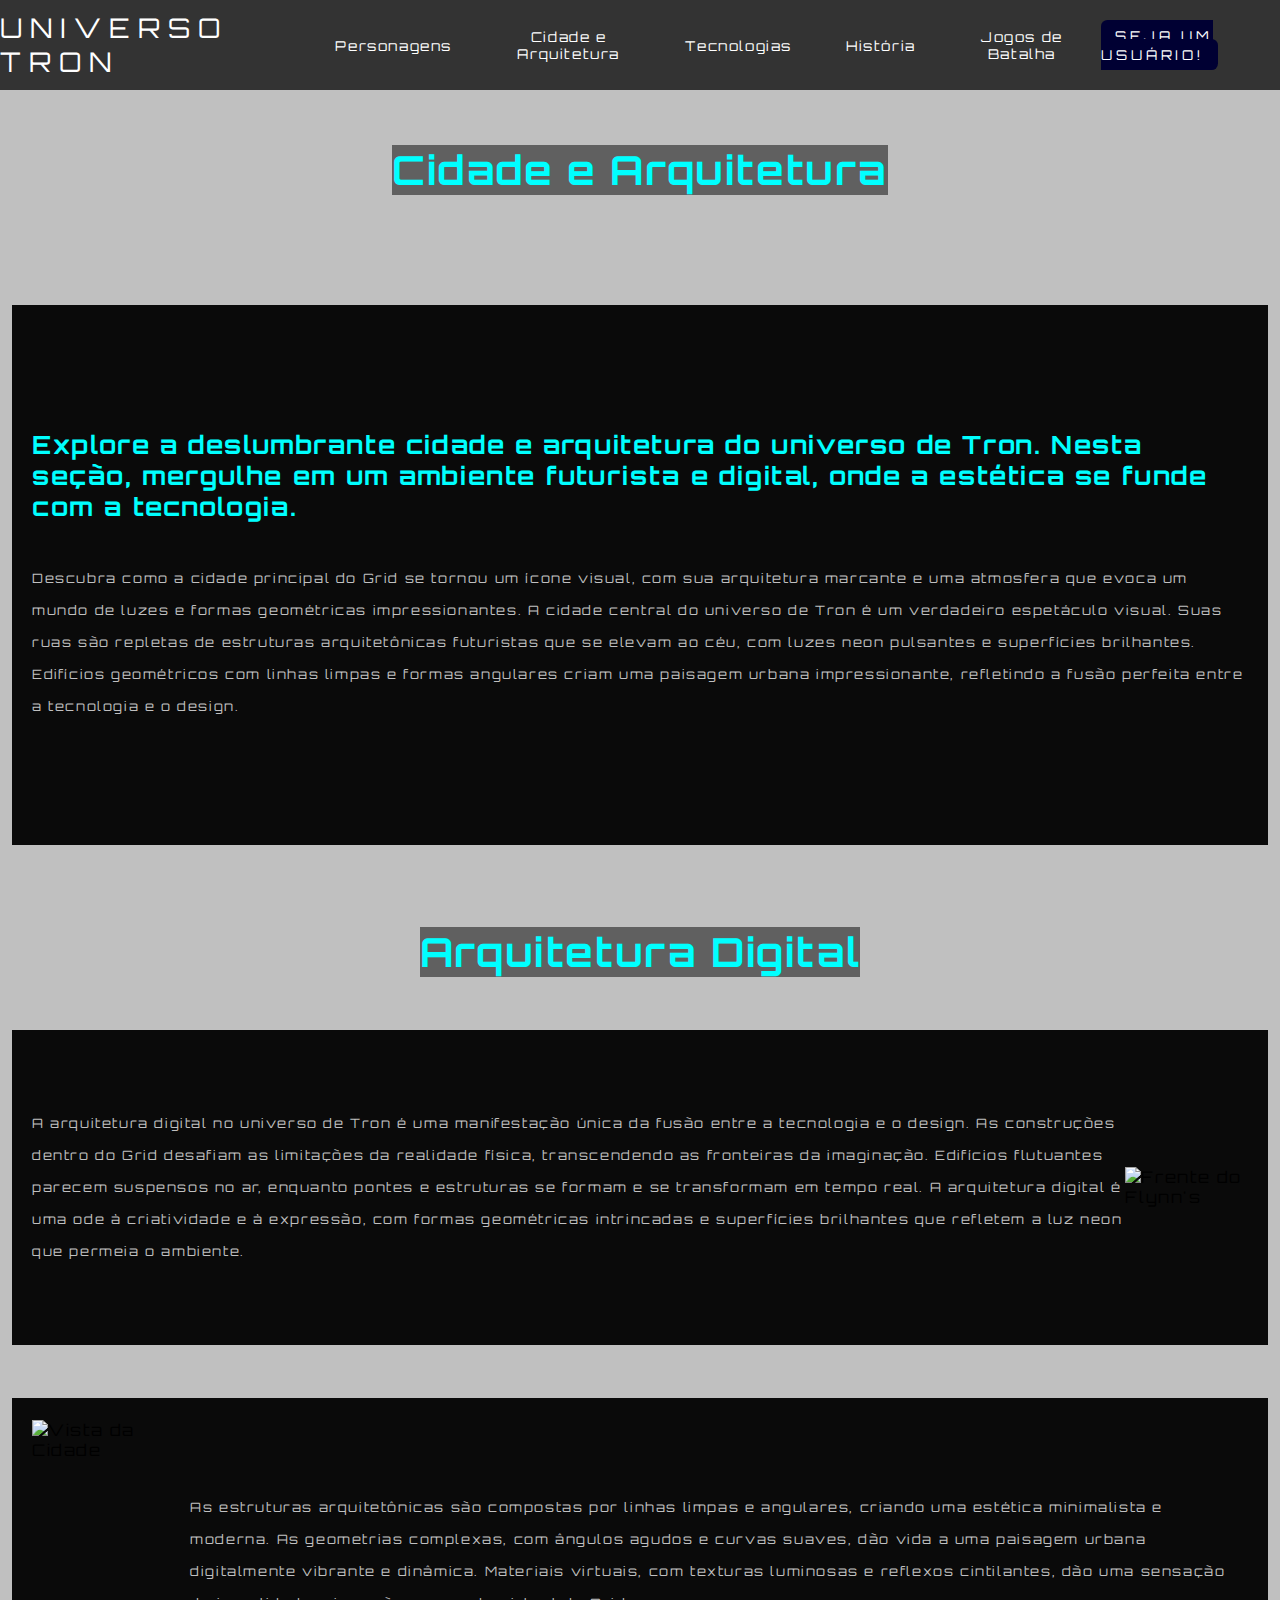
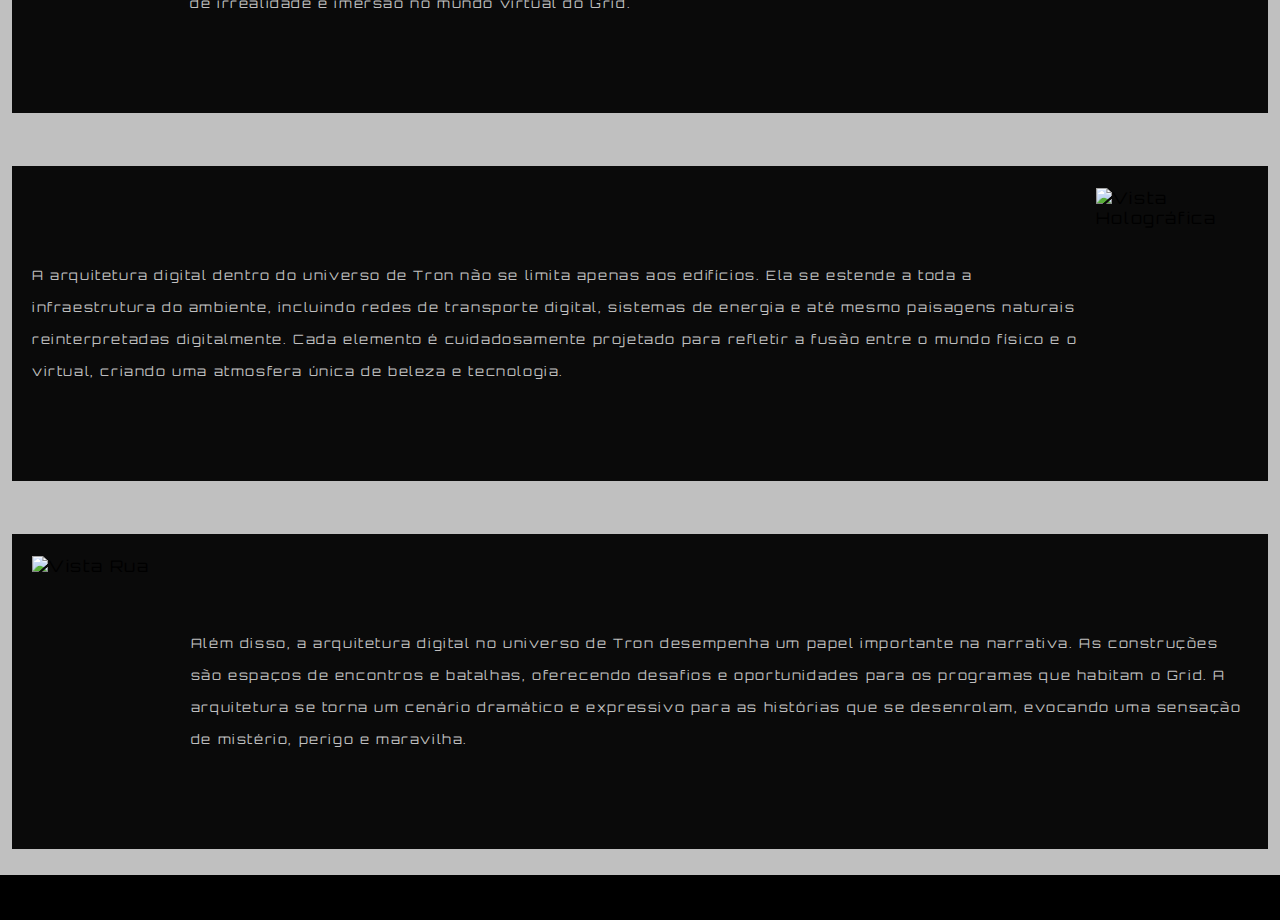
==== pages/arquitetura.html @ c7649b09 "Update until Architecture" ====
<!DOCTYPE html>
<html>
<head>
  <link rel="stylesheet" type="text/css" href="../css/style.css">
  <link rel="preconnect" href="https://fonts.gstatic.com" crossorigin>
  <link href="https://fonts.googleapis.com/css2?family=Orbitron&display=swap" rel="stylesheet">
  <meta name="viewport" content="width=device-width, initial-scale=1.0">
</head>
<body>
  <nav>
    <a id="TRON-LOGO" href="../index.html">Universo Tron</a>
    <div id="resp-nav-menu">Menu</div>
    <ul class="nav-menu">
      <li class="dropdown"><a href="./personagens.html" class="dropbtn">Personagens</a></li>
      <li class="dropdown"><a href="./arquitetura.html" class="dropbtn">Cidade e Arquitetura</a></li>
      <li class="dropdown"><a href="./tecnologias.html" class="dropbtn">Tecnologias</a></li>
      <li class="dropdown"><a href="./historia.html" class="dropbtn">História</a></li>
      <li class="dropdown"><a href="./jogos.html" class="dropbtn">Jogos de Batalha</a></li>
      <li><a href="./junte-se.html" id="donate">Seja um Usuário!</a></li>
    </ul>
  </nav>
  <main id="arquitetura">
    <section id="introducao">
      <div><h1><span>Cidade e Arquitetura</span></h1></div>
      <div class="cont">
        <div class="text">
          <h2>Explore a deslumbrante cidade e arquitetura do universo de Tron. Nesta seção, 
            mergulhe em um ambiente futurista e digital, onde a estética se funde com a 
            tecnologia.</h2><br><br>
          <p>Descubra como a cidade principal do Grid se tornou um ícone visual, 
            com sua arquitetura marcante e uma atmosfera que evoca um mundo de luzes e formas 
            geométricas impressionantes.
            A cidade central do universo de Tron é um verdadeiro espetáculo visual. Suas ruas 
            são repletas de estruturas arquitetônicas futuristas que se elevam ao céu, com 
            luzes neon pulsantes e superfícies brilhantes. Edifícios geométricos com linhas 
            limpas e formas angulares criam uma paisagem urbana impressionante, refletindo a 
            fusão perfeita entre a tecnologia e o design.
          </p>
        </div>
      </div>
    </section>
    <section id="digital">
      <div><h1><span>Arquitetura Digital</span></h1></div>
      <div class="cont" id="reverse">
        <img src="https://static.wikia.nocookie.net/tron/images/1/16/Streets_of_Tron_City.png/revision/latest?cb=20230128020224" alt="Frente do Flynn's" style="width: 40vw; height: auto;">
        <div class="text">
          <p>A arquitetura digital no universo de Tron é uma manifestação única da fusão entre 
            a tecnologia e o design. As construções dentro do Grid desafiam as limitações da 
            realidade física, transcendendo as fronteiras da imaginação. Edifícios flutuantes 
            parecem suspensos no ar, enquanto pontes e estruturas se formam e se transformam em 
            tempo real. A arquitetura digital é uma ode à criatividade e à expressão, com formas 
            geométricas intrincadas e superfícies brilhantes que refletem a luz neon que permeia 
            o ambiente.
          </p>
        </div>
      </div>
      <div class="cont">
        <img src="https://static.wikia.nocookie.net/tron/images/f/fc/Tron_looks_down_on_Tron_City.png/revision/latest/scale-to-width-down/1366?cb=20230224183843" alt="Vista da Cidade" style="width: 40vw;height: 30vh;">
        <div class="text">
          <p>As estruturas arquitetônicas são compostas por linhas limpas e angulares, criando uma 
            estética minimalista e moderna. As geometrias complexas, com ângulos agudos e curvas 
            suaves, dão vida a uma paisagem urbana digitalmente vibrante e dinâmica. Materiais 
            virtuais, com texturas luminosas e reflexos cintilantes, dão uma sensação de irrealidade 
            e imersão no mundo virtual do Grid.
          </p>
        </div>
      </div>
      <div class="cont" id="reverse">
        <img src="https://t4.ftcdn.net/jpg/02/03/35/65/360_F_203356567_B7mIqT64y9Ivn5VC3LTG1CAzFHPSamWc.jpg" alt="Vista Holográfica" style="width: 40vw; height: 30vh;">
        <div class="text">
          <p>A arquitetura digital dentro do universo de Tron não se limita apenas aos edifícios. 
            Ela se estende a toda a infraestrutura do ambiente, incluindo redes de transporte digital, 
            sistemas de energia e até mesmo paisagens naturais reinterpretadas digitalmente. Cada 
            elemento é cuidadosamente projetado para refletir a fusão entre o mundo físico e o virtual, 
            criando uma atmosfera única de beleza e tecnologia.
          </p>
        </div>
      </div>
      <div class="cont">
        <img src="https://cdnb.artstation.com/p/assets/images/images/042/112/207/large/charles-asseraf-final-tron.jpg?1633606635" alt="Vista Rua" style="width: 40vw; height: 30vh;">
        <div class="text">
          <p>Além disso, a arquitetura digital no universo de Tron desempenha um papel importante na narrativa. 
            As construções são espaços de encontros e batalhas, oferecendo desafios e oportunidades para os 
            programas que habitam o Grid. A arquitetura se torna um cenário dramático e expressivo para as 
            histórias que se desenrolam, evocando uma sensação de mistério, perigo e maravilha.
          </p>
        </div>
      </div>
    </section>
  </main>
  <footer>
    
  </footer>
<script type="text/javascript" src="./js/navbar.js"></script>
</body>
</html>
---- css/style.css ----
@import url(./navbar.css);
@import url(./home.css);
@import url(./personagens.css);
@import url(./arquitetura.css);
:root {
  --azul-escuro: #125E8A;
  --gradiente1: rgb(0, 0, 0, 0.25);
  --gradiente2: rgb(0,0,0,0);
}
* {
  margin: 0;
  padding: 0;
}
main {
  margin: 0; 
  background-color: #c0c0c0;
}
#reverse{flex-direction: row-reverse;}
.cont{
  display: flex;
  justify-content: space-around;
  align-self: center;
  align-items: center;
  background-image: linear-gradient(--gradiente1,--gradiente2);
  background-color: rgb(0, 0, 0, 0.9);
  width: 95vw;
  height: 60vh;
  padding: 0 20px;
}
h1{font-size: 40px; color: #00ffff;}
h2{font-size: 25px; color: #00ffff;}
h3{color: #00ffff;}
p {
  font-weight: 400;
  font-size: small;
  line-height: 32px;
  color: #c0c0c0;
}
body{
  overflow-x: hidden;
  font-family: 'Orbitron', sans-serif;
  letter-spacing: 0.1rem;
}
footer{
  height: 5vh;
  background-color: #000000;
}
@media (max-width: 906px) {
  div.cont, .cont, #reverse{flex-direction: column;}
  img{align-self: center;}
}
.cont img {height: 40vh;}
/* Largura da barra de rolagem */
::-webkit-scrollbar {
  width: 0px;
}
span{background-color: rgb(0, 0, 0, 0.5);}
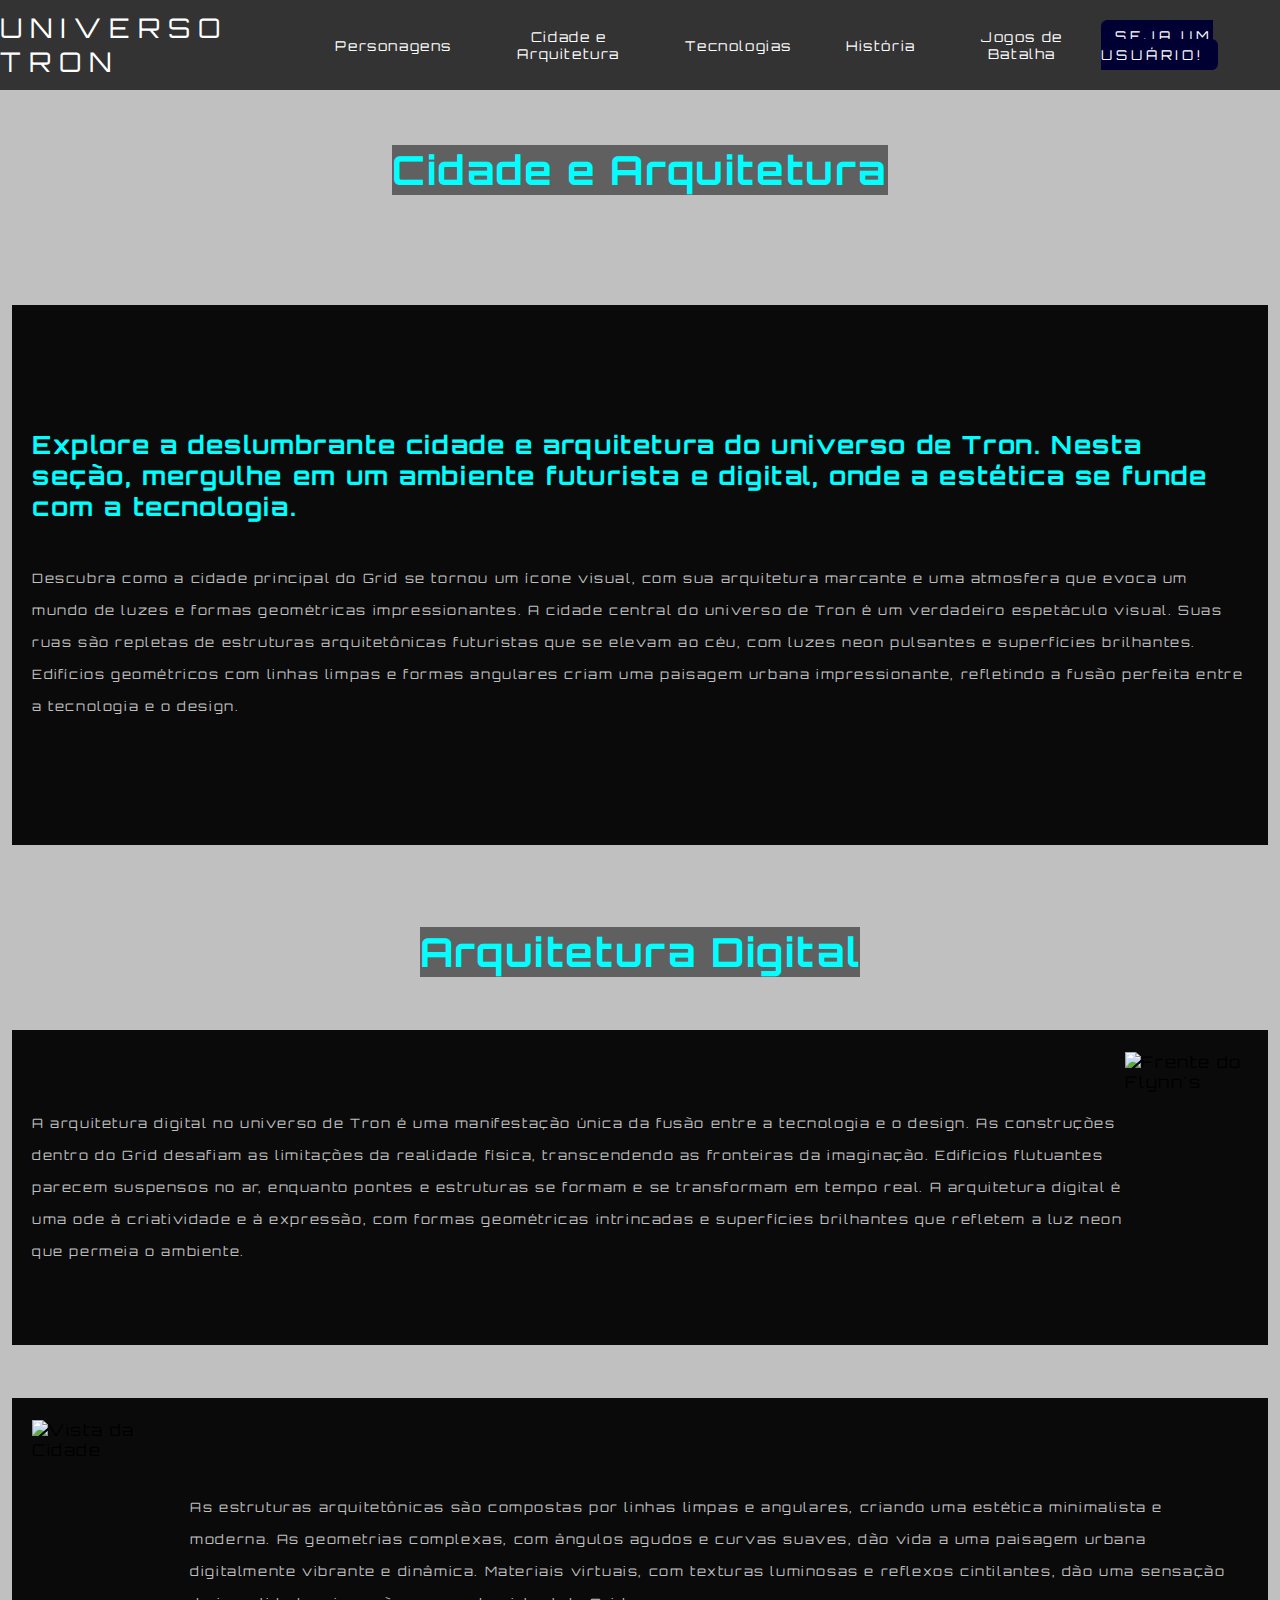
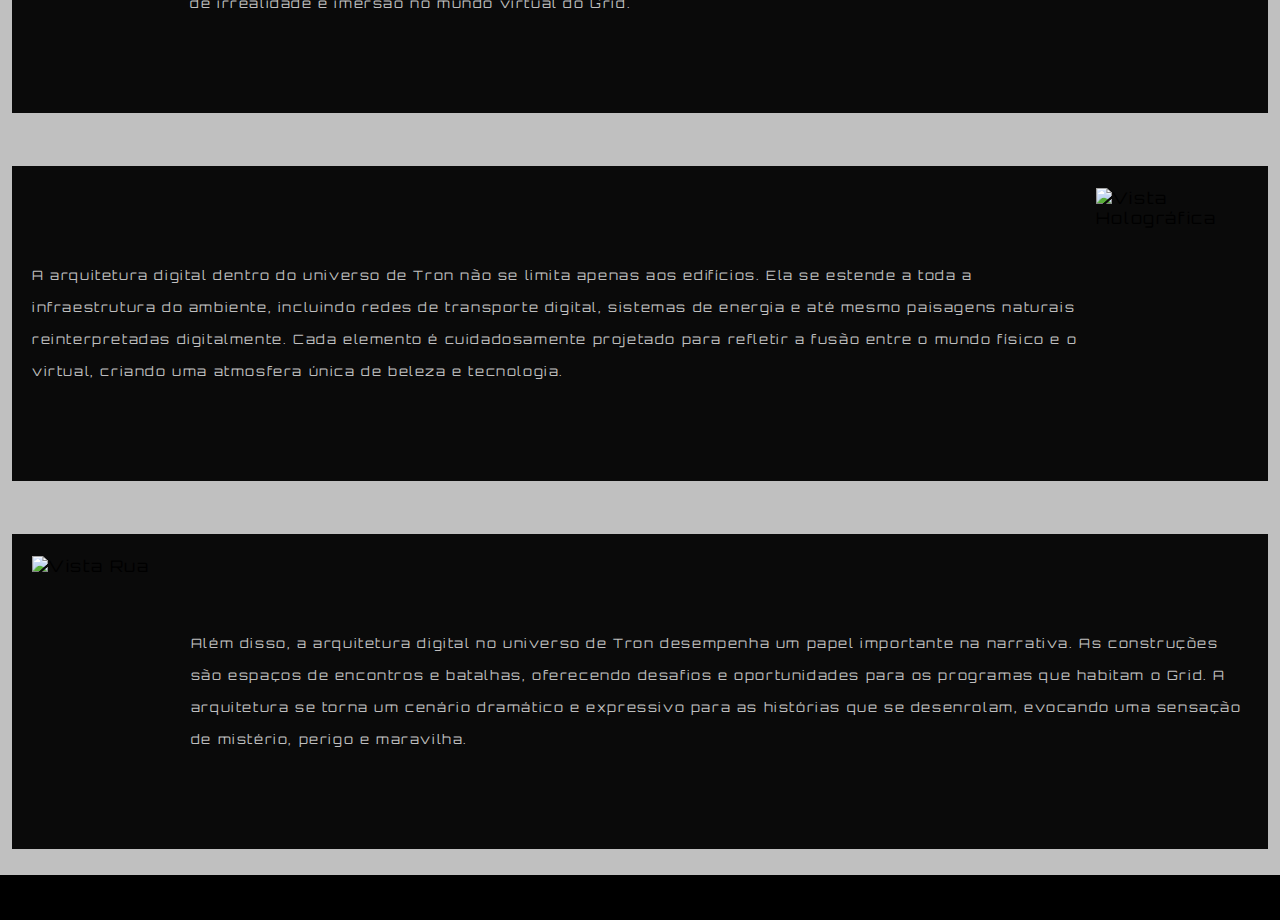
==== commit 18cbcca6: "Correction Images" ====
--- a/pages/arquitetura.html
+++ b/pages/arquitetura.html
@@ -42,7 +42,7 @@
     <section id="digital">
       <div><h1><span>Arquitetura Digital</span></h1></div>
       <div class="cont" id="reverse">
-        <img src="https://static.wikia.nocookie.net/tron/images/1/16/Streets_of_Tron_City.png/revision/latest?cb=20230128020224" alt="Frente do Flynn's" style="width: 40vw; height: auto;">
+        <img src="https://static.wikia.nocookie.net/tron/images/1/16/Streets_of_Tron_City.png" alt="Frente do Flynn's" style="width: 40vw; height: 30vh;">
         <div class="text">
           <p>A arquitetura digital no universo de Tron é uma manifestação única da fusão entre 
             a tecnologia e o design. As construções dentro do Grid desafiam as limitações da 
@@ -55,7 +55,7 @@
         </div>
       </div>
       <div class="cont">
-        <img src="https://static.wikia.nocookie.net/tron/images/f/fc/Tron_looks_down_on_Tron_City.png/revision/latest/scale-to-width-down/1366?cb=20230224183843" alt="Vista da Cidade" style="width: 40vw;height: 30vh;">
+        <img src="https://static.wikia.nocookie.net/tron/images/f/fc/Tron_looks_down_on_Tron_City.png" alt="Vista da Cidade" style="width: 40vw;height: 30vh;">
         <div class="text">
           <p>As estruturas arquitetônicas são compostas por linhas limpas e angulares, criando uma 
             estética minimalista e moderna. As geometrias complexas, com ângulos agudos e curvas 
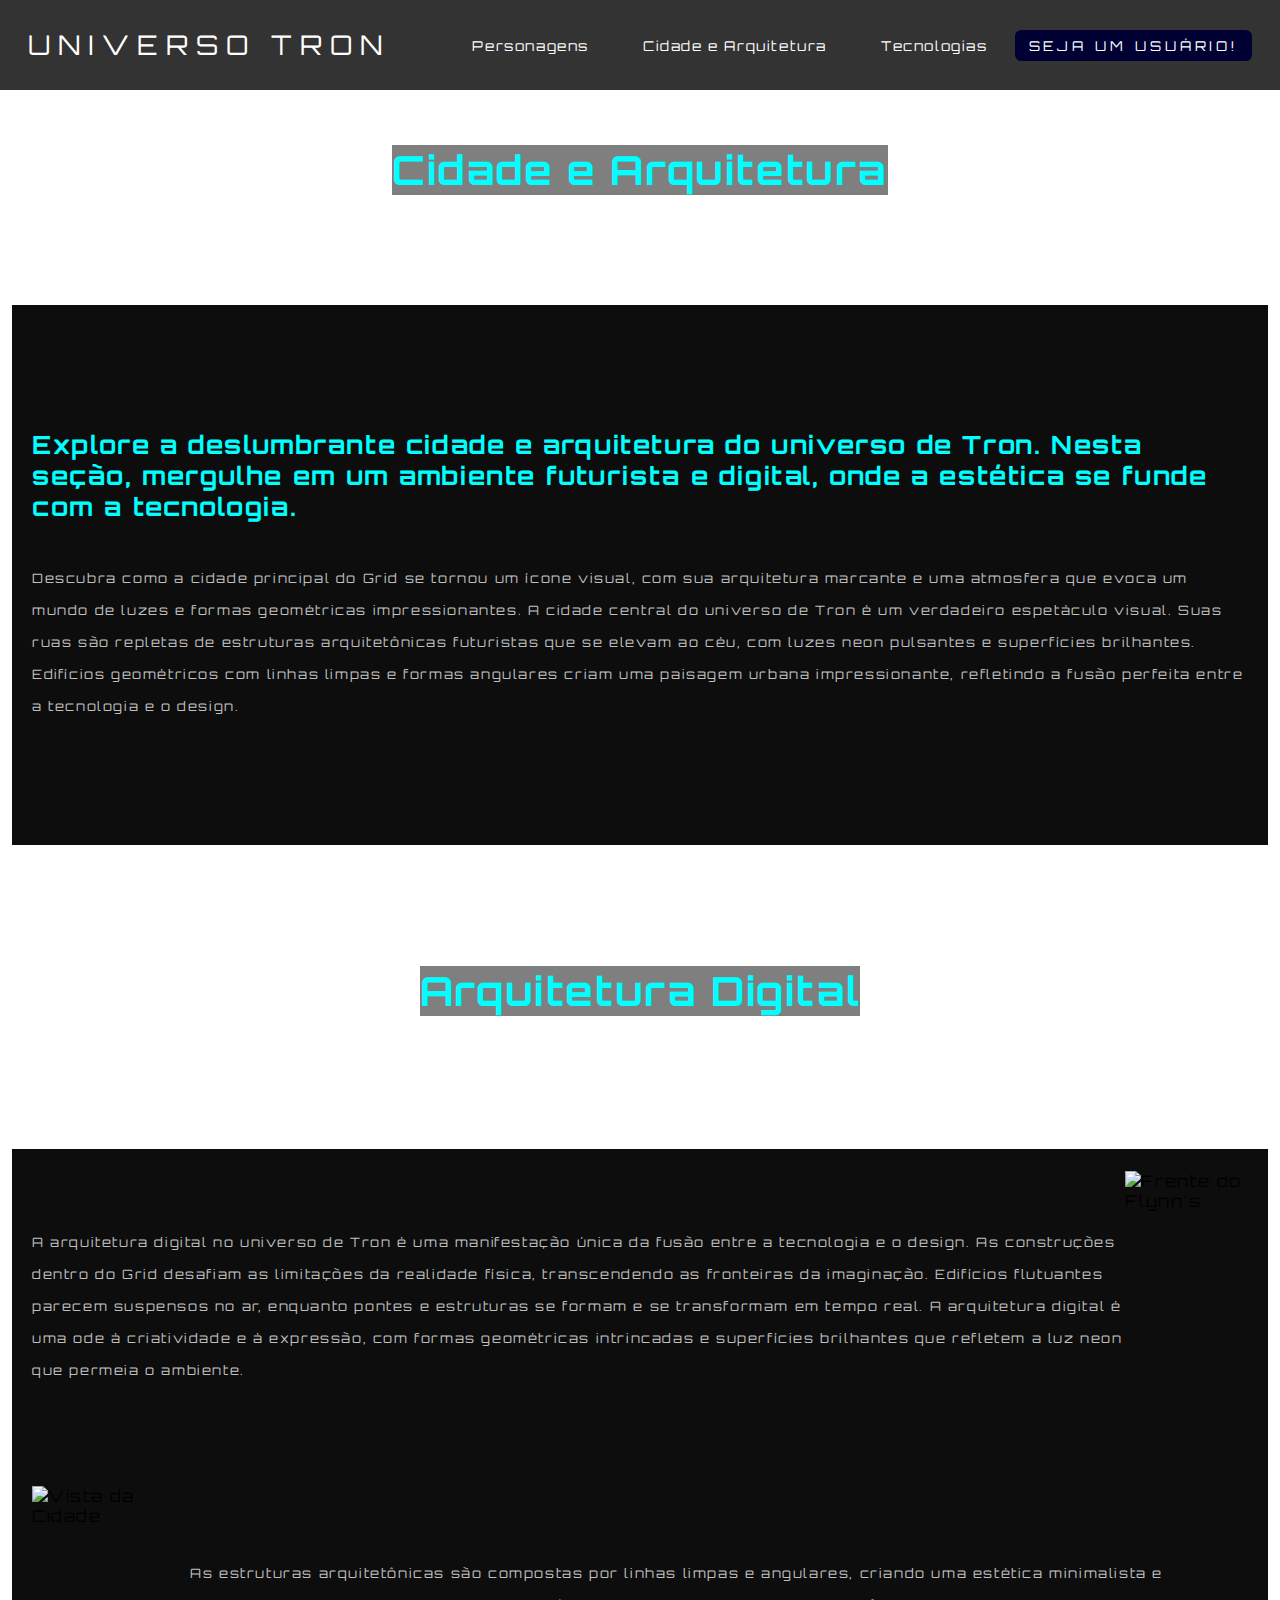
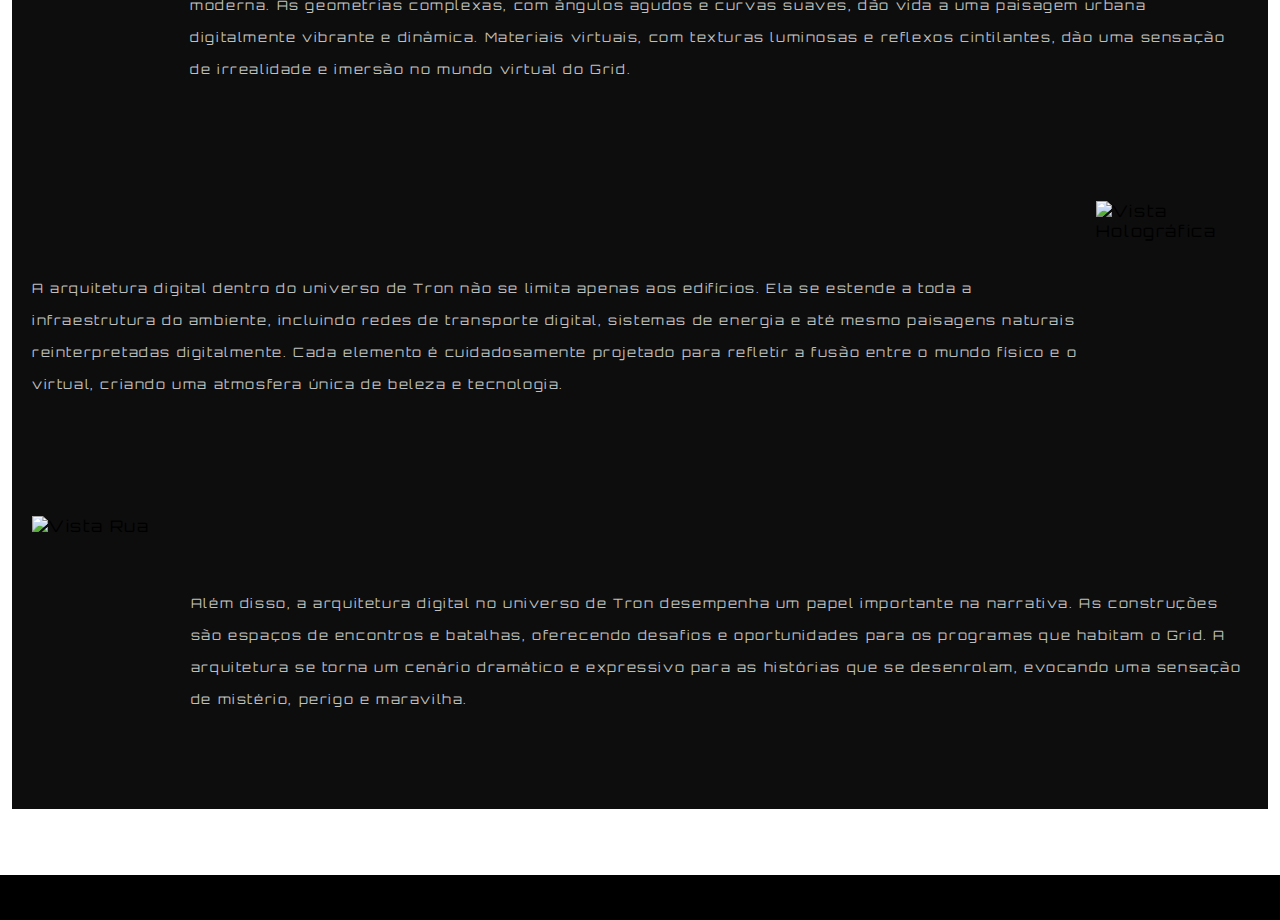
==== commit a4ea6220: "Update 80%" ====
--- a/pages/arquitetura.html
+++ b/pages/arquitetura.html
@@ -14,8 +14,6 @@
       <li class="dropdown"><a href="./personagens.html" class="dropbtn">Personagens</a></li>
       <li class="dropdown"><a href="./arquitetura.html" class="dropbtn">Cidade e Arquitetura</a></li>
       <li class="dropdown"><a href="./tecnologias.html" class="dropbtn">Tecnologias</a></li>
-      <li class="dropdown"><a href="./historia.html" class="dropbtn">História</a></li>
-      <li class="dropdown"><a href="./jogos.html" class="dropbtn">Jogos de Batalha</a></li>
       <li><a href="./junte-se.html" id="donate">Seja um Usuário!</a></li>
     </ul>
   </nav>
@@ -41,49 +39,51 @@
     </section>
     <section id="digital">
       <div><h1><span>Arquitetura Digital</span></h1></div>
-      <div class="cont" id="reverse">
-        <img src="https://static.wikia.nocookie.net/tron/images/1/16/Streets_of_Tron_City.png" alt="Frente do Flynn's" style="width: 40vw; height: 30vh;">
-        <div class="text">
-          <p>A arquitetura digital no universo de Tron é uma manifestação única da fusão entre 
-            a tecnologia e o design. As construções dentro do Grid desafiam as limitações da 
-            realidade física, transcendendo as fronteiras da imaginação. Edifícios flutuantes 
-            parecem suspensos no ar, enquanto pontes e estruturas se formam e se transformam em 
-            tempo real. A arquitetura digital é uma ode à criatividade e à expressão, com formas 
-            geométricas intrincadas e superfícies brilhantes que refletem a luz neon que permeia 
-            o ambiente.
-          </p>
+      <div>
+        <div class="cont" id="reverse">
+          <img src="https://static.wikia.nocookie.net/tron/images/1/16/Streets_of_Tron_City.png" alt="Frente do Flynn's" style="width: 40vw; height: 30vh;">
+          <div class="text">
+            <p>A arquitetura digital no universo de Tron é uma manifestação única da fusão entre 
+              a tecnologia e o design. As construções dentro do Grid desafiam as limitações da 
+              realidade física, transcendendo as fronteiras da imaginação. Edifícios flutuantes 
+              parecem suspensos no ar, enquanto pontes e estruturas se formam e se transformam em 
+              tempo real. A arquitetura digital é uma ode à criatividade e à expressão, com formas 
+              geométricas intrincadas e superfícies brilhantes que refletem a luz neon que permeia 
+              o ambiente.
+            </p>
+          </div>
         </div>
-      </div>
-      <div class="cont">
-        <img src="https://static.wikia.nocookie.net/tron/images/f/fc/Tron_looks_down_on_Tron_City.png" alt="Vista da Cidade" style="width: 40vw;height: 30vh;">
-        <div class="text">
-          <p>As estruturas arquitetônicas são compostas por linhas limpas e angulares, criando uma 
-            estética minimalista e moderna. As geometrias complexas, com ângulos agudos e curvas 
-            suaves, dão vida a uma paisagem urbana digitalmente vibrante e dinâmica. Materiais 
-            virtuais, com texturas luminosas e reflexos cintilantes, dão uma sensação de irrealidade 
-            e imersão no mundo virtual do Grid.
-          </p>
+        <div class="cont">
+          <img src="https://static.wikia.nocookie.net/tron/images/f/fc/Tron_looks_down_on_Tron_City.png" alt="Vista da Cidade" style="width: 40vw;height: 30vh;">
+          <div class="text">
+            <p>As estruturas arquitetônicas são compostas por linhas limpas e angulares, criando uma 
+              estética minimalista e moderna. As geometrias complexas, com ângulos agudos e curvas 
+              suaves, dão vida a uma paisagem urbana digitalmente vibrante e dinâmica. Materiais 
+              virtuais, com texturas luminosas e reflexos cintilantes, dão uma sensação de irrealidade 
+              e imersão no mundo virtual do Grid.
+            </p>
+          </div>
         </div>
-      </div>
-      <div class="cont" id="reverse">
-        <img src="https://t4.ftcdn.net/jpg/02/03/35/65/360_F_203356567_B7mIqT64y9Ivn5VC3LTG1CAzFHPSamWc.jpg" alt="Vista Holográfica" style="width: 40vw; height: 30vh;">
-        <div class="text">
-          <p>A arquitetura digital dentro do universo de Tron não se limita apenas aos edifícios. 
-            Ela se estende a toda a infraestrutura do ambiente, incluindo redes de transporte digital, 
-            sistemas de energia e até mesmo paisagens naturais reinterpretadas digitalmente. Cada 
-            elemento é cuidadosamente projetado para refletir a fusão entre o mundo físico e o virtual, 
-            criando uma atmosfera única de beleza e tecnologia.
-          </p>
+        <div class="cont" id="reverse">
+          <img src="https://t4.ftcdn.net/jpg/02/03/35/65/360_F_203356567_B7mIqT64y9Ivn5VC3LTG1CAzFHPSamWc.jpg" alt="Vista Holográfica" style="width: 40vw; height: 30vh;">
+          <div class="text">
+            <p>A arquitetura digital dentro do universo de Tron não se limita apenas aos edifícios. 
+              Ela se estende a toda a infraestrutura do ambiente, incluindo redes de transporte digital, 
+              sistemas de energia e até mesmo paisagens naturais reinterpretadas digitalmente. Cada 
+              elemento é cuidadosamente projetado para refletir a fusão entre o mundo físico e o virtual, 
+              criando uma atmosfera única de beleza e tecnologia.
+            </p>
+          </div>
         </div>
-      </div>
-      <div class="cont">
-        <img src="https://cdnb.artstation.com/p/assets/images/images/042/112/207/large/charles-asseraf-final-tron.jpg?1633606635" alt="Vista Rua" style="width: 40vw; height: 30vh;">
-        <div class="text">
-          <p>Além disso, a arquitetura digital no universo de Tron desempenha um papel importante na narrativa. 
-            As construções são espaços de encontros e batalhas, oferecendo desafios e oportunidades para os 
-            programas que habitam o Grid. A arquitetura se torna um cenário dramático e expressivo para as 
-            histórias que se desenrolam, evocando uma sensação de mistério, perigo e maravilha.
-          </p>
+        <div class="cont">
+          <img src="https://cdnb.artstation.com/p/assets/images/images/042/112/207/large/charles-asseraf-final-tron.jpg?1633606635" alt="Vista Rua" style="width: 40vw; height: 30vh;">
+          <div class="text">
+            <p>Além disso, a arquitetura digital no universo de Tron desempenha um papel importante na narrativa. 
+              As construções são espaços de encontros e batalhas, oferecendo desafios e oportunidades para os 
+              programas que habitam o Grid. A arquitetura se torna um cenário dramático e expressivo para as 
+              histórias que se desenrolam, evocando uma sensação de mistério, perigo e maravilha.
+            </p>
+          </div>
         </div>
       </div>
     </section>
@@ -91,6 +91,5 @@
   <footer>
     
   </footer>
-<script type="text/javascript" src="./js/navbar.js"></script>
 </body>
 </html>
--- a/css/style.css
+++ b/css/style.css
@@ -2,56 +2,61 @@
 @import url(./home.css);
 @import url(./personagens.css);
 @import url(./arquitetura.css);
+@import url(./tecnologias.css);
+@import url(./junte-se.css);
+
 :root {
   --azul-escuro: #125E8A;
-  --gradiente1: rgb(0, 0, 0, 0.25);
-  --gradiente2: rgb(0,0,0,0);
 }
+
 * {
   margin: 0;
   padding: 0;
 }
-main {
-  margin: 0; 
-  background-color: #c0c0c0;
+
+body{
+  overflow-x: hidden;
+  font-family: 'Orbitron', sans-serif;
+  letter-spacing: 0.1rem;
 }
-#reverse{flex-direction: row-reverse;}
+
+footer{
+  height: 5vh;
+  background-color: #000000;
+}
+
 .cont{
   display: flex;
   justify-content: space-around;
   align-self: center;
   align-items: center;
-  background-image: linear-gradient(--gradiente1,--gradiente2);
   background-color: rgb(0, 0, 0, 0.9);
   width: 95vw;
   height: 60vh;
   padding: 0 20px;
 }
+
+#reverse{flex-direction: row-reverse;}
+
 h1{font-size: 40px; color: #00ffff;}
+
 h2{font-size: 25px; color: #00ffff;}
+
 h3{color: #00ffff;}
+
 p {
   font-weight: 400;
   font-size: small;
   line-height: 32px;
   color: #c0c0c0;
 }
-body{
-  overflow-x: hidden;
-  font-family: 'Orbitron', sans-serif;
-  letter-spacing: 0.1rem;
-}
-footer{
-  height: 5vh;
-  background-color: #000000;
-}
+
+span{background-color: rgb(0, 0, 0, 0.5);}
+
+::-webkit-scrollbar {width: 0px;}
+
 @media (max-width: 906px) {
   div.cont, .cont, #reverse{flex-direction: column;}
+
   img{align-self: center;}
-}
-.cont img {height: 40vh;}
-/* Largura da barra de rolagem */
-::-webkit-scrollbar {
-  width: 0px;
-}
-span{background-color: rgb(0, 0, 0, 0.5);}+}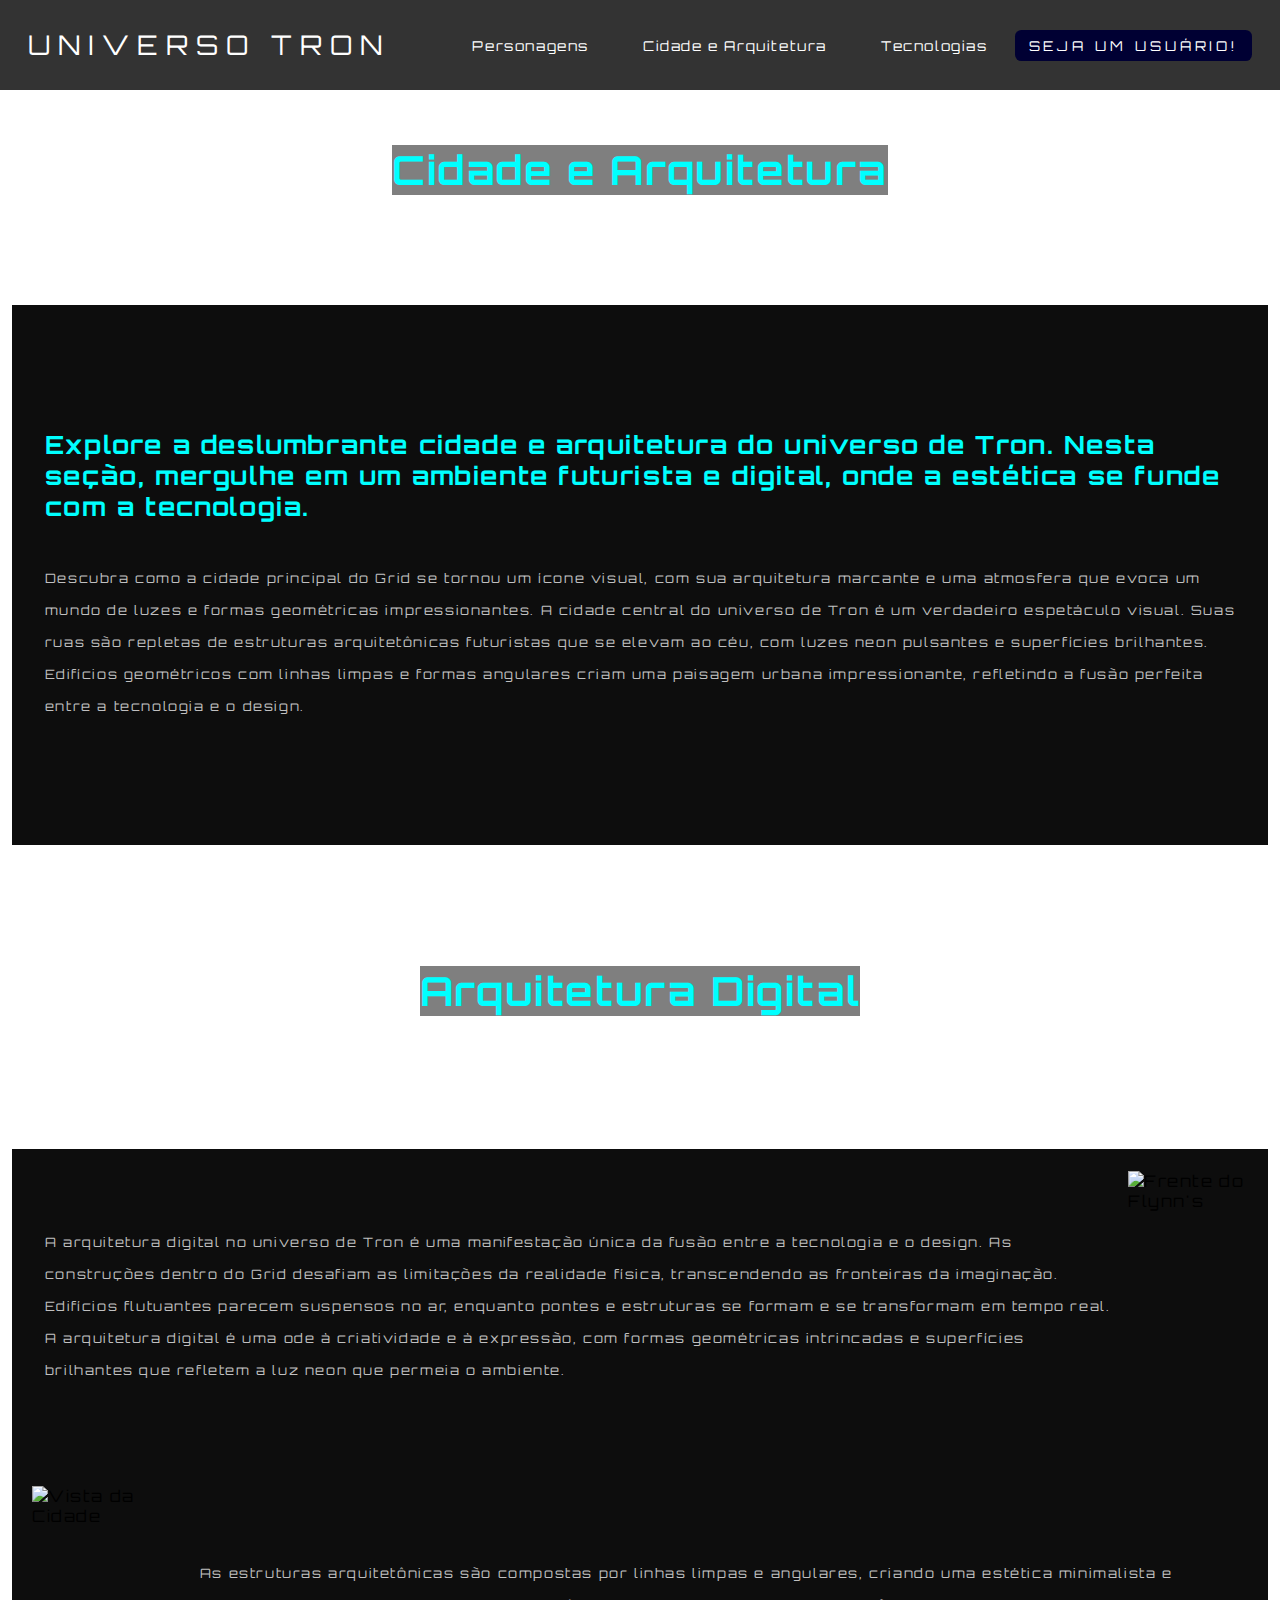
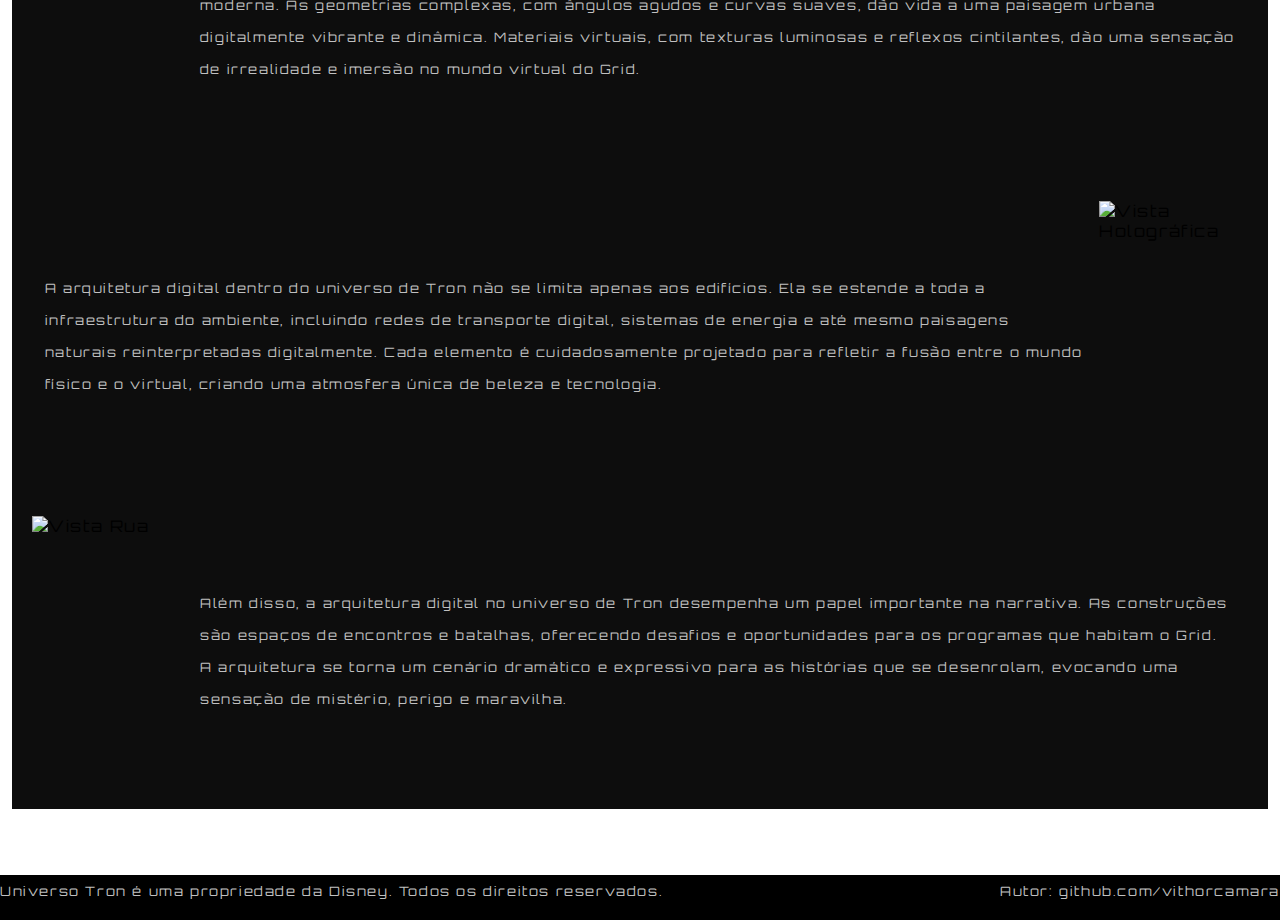
==== commit 543020b1: "Update v1.0" ====
--- a/pages/arquitetura.html
+++ b/pages/arquitetura.html
@@ -89,7 +89,8 @@
     </section>
   </main>
   <footer>
-    
+    <p>Universo Tron é uma propriedade da Disney. Todos os direitos reservados.</p>
+    <p>Autor: github.com/vithorcamara</p>
   </footer>
 </body>
 </html>
--- a/css/style.css
+++ b/css/style.css
@@ -36,6 +36,8 @@
   padding: 0 20px;
 }
 
+.cont .text{padding: 0 1vw;}
+
 #reverse{flex-direction: row-reverse;}
 
 h1{font-size: 40px; color: #00ffff;}
@@ -53,6 +55,10 @@
 
 span{background-color: rgb(0, 0, 0, 0.5);}
 
+footer{display: flex; justify-content: space-between;}
+
+footer p{color: #c0c0c0;}
+
 ::-webkit-scrollbar {width: 0px;}
 
 @media (max-width: 906px) {
